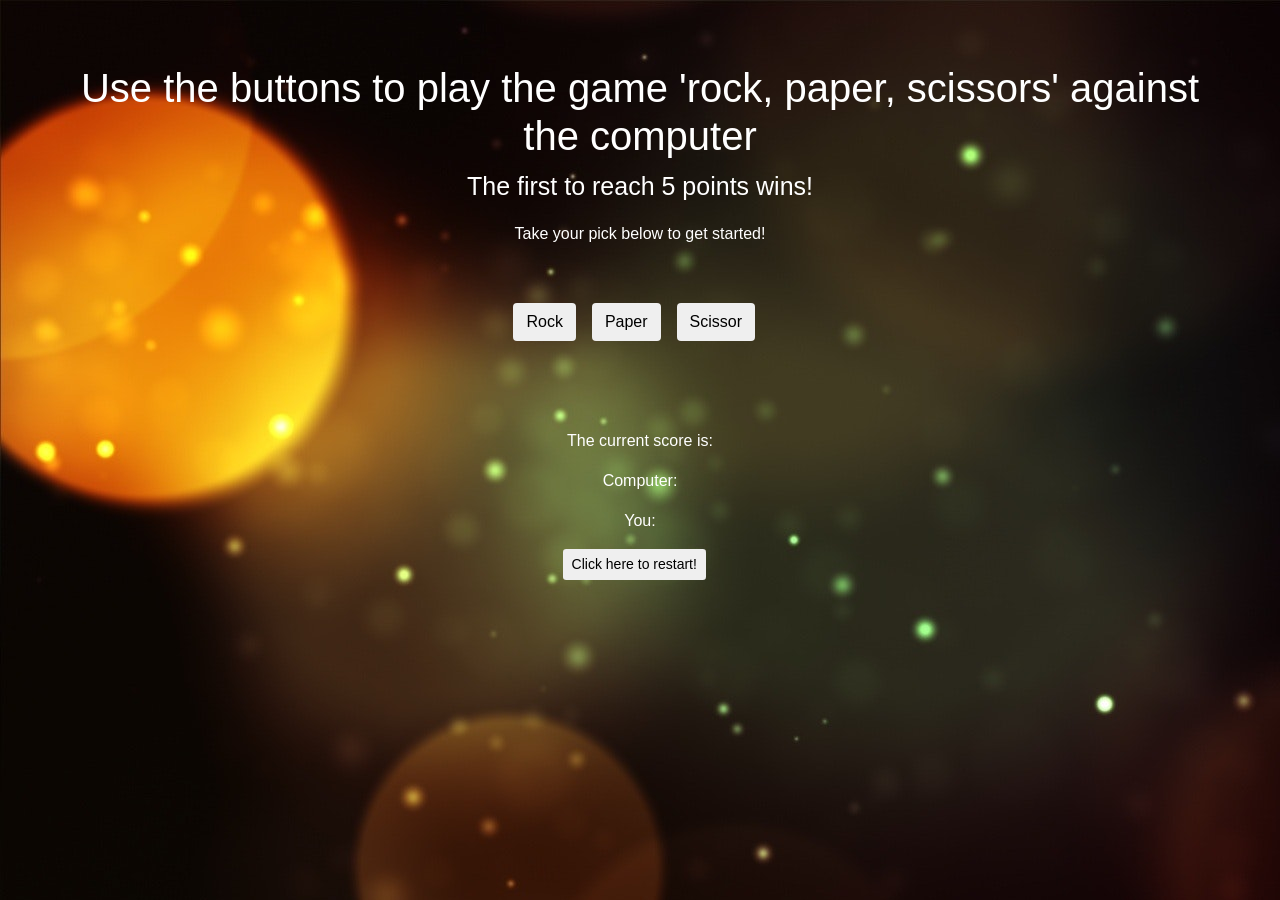
==== index.html @ 57b1ff9a "renamed html" ====
<html>
    <link rel="stylesheet" href="styles.css">
    <link href="https://stackpath.bootstrapcdn.com/bootstrap/4.1.3/css/bootstrap.min.css" rel="stylesheet" integrity="sha384-MCw98/SFnGE8fJT3GXwEOngsV7Zt27NXFoaoApmYm81iuXoPkFOJwJ8ERdknLPMO" crossorigin="anonymous">
    <head>

    </head>
    <body>
        <div class='fluid-row'>
            <h1>Use the buttons to play the game 'rock, paper, scissors' against the computer</h1>    
            <p id='rules'>The first to reach 5 points wins!</p>
            <p>Take your pick below to get started!</p>
            <div class='btn-container'>
                <button class='btn'>Rock</button>
                <button class='btn' >Paper</button>
                <button class='btn'>Scissor</button>
            </div>
            <div class='result-container'>

            </div>
            <div>
                <p>The current score is: </p>
                <p>Computer: <span class='cmp-score'></span></p>
                <p>You: <span class='user-score'></span></p>
            </div>
            <button class='btn btn-sm'>Click here to restart!</button>
        </div>
    </body>
    <script src='rock_paper.js'></script>

</html>
---- styles.css ----
body{
    background-image: url('background-blur-bokeh-220067.jpg');
}

h1{
    font-size: 40px;
}

.fluid-row{
    color: white;
    text-align: center;
    margin: 5% 5% 5% 5%;
}

.btn{
    margin-right: 1%;
}

.btn-container{
    margin-top:5%;
}

.result-container {
    margin-top: 5%;
}


#rules {
    font-size: 25px;
}

.btn{
    border-color: lightblue;
}
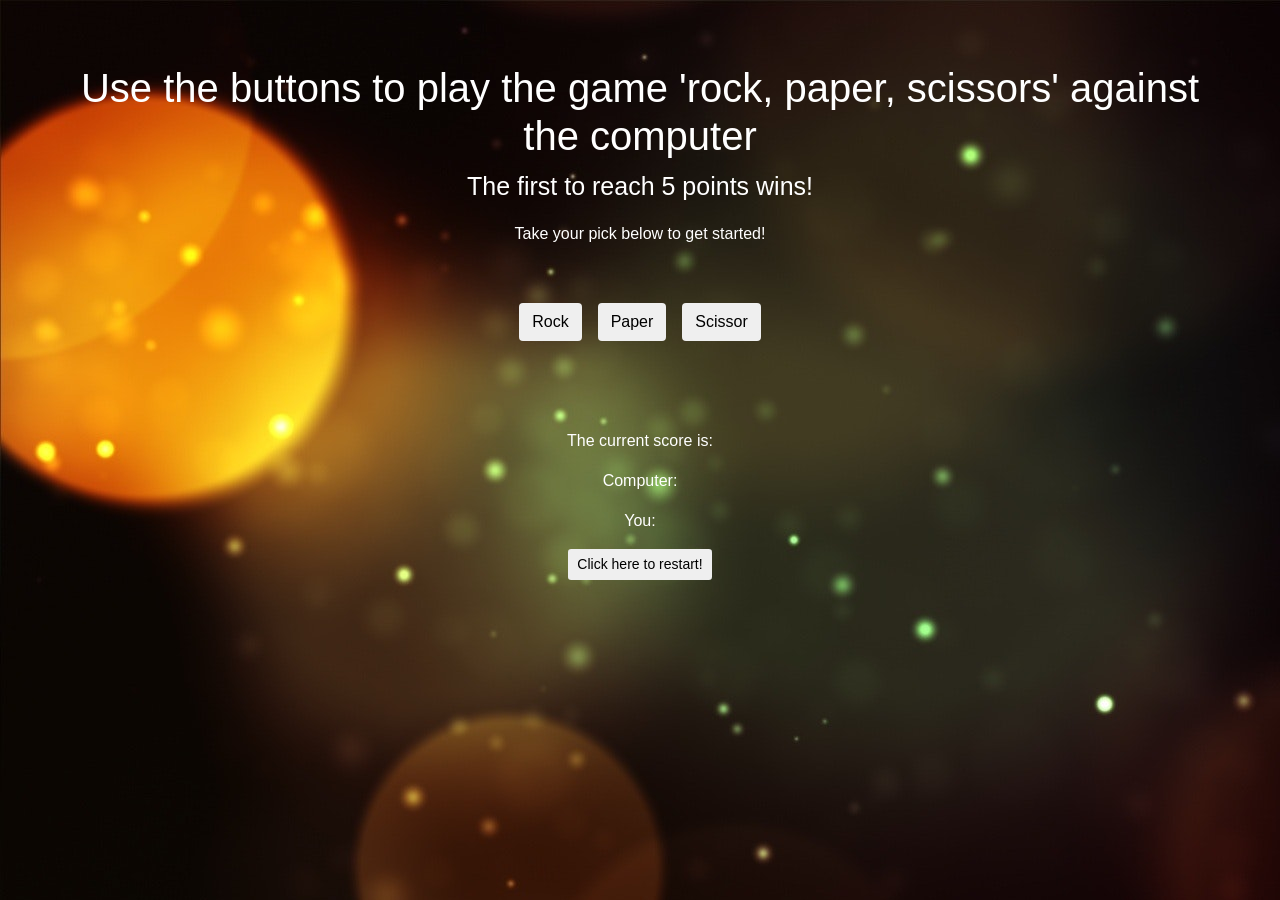
==== commit b9ec409a: "responsive" ====
--- a/index.html
+++ b/index.html
@@ -1,4 +1,5 @@
 <html>
+    <meta name="viewport" content="width=device-width, initial-scale=1">    
     <link rel="stylesheet" href="styles.css">
     <link href="https://stackpath.bootstrapcdn.com/bootstrap/4.1.3/css/bootstrap.min.css" rel="stylesheet" integrity="sha384-MCw98/SFnGE8fJT3GXwEOngsV7Zt27NXFoaoApmYm81iuXoPkFOJwJ8ERdknLPMO" crossorigin="anonymous">
     <head>
@@ -9,20 +10,20 @@
             <h1>Use the buttons to play the game 'rock, paper, scissors' against the computer</h1>    
             <p id='rules'>The first to reach 5 points wins!</p>
             <p>Take your pick below to get started!</p>
-            <div class='btn-container'>
+            <div class='fluid-container btn-container'>
                 <button class='btn'>Rock</button>
                 <button class='btn' >Paper</button>
                 <button class='btn'>Scissor</button>
             </div>
-            <div class='result-container'>
+            <div class='fluid-container result-container'>
 
             </div>
-            <div>
+            <div class='fluid-container'>
                 <p>The current score is: </p>
                 <p>Computer: <span class='cmp-score'></span></p>
                 <p>You: <span class='user-score'></span></p>
+                <button class='btn btn-sm restart'>Click here to restart!</button>
             </div>
-            <button class='btn btn-sm'>Click here to restart!</button>
         </div>
     </body>
     <script src='rock_paper.js'></script>
--- a/styles.css
+++ b/styles.css
@@ -12,8 +12,9 @@
     margin: 5% 5% 5% 5%;
 }
 
-.btn{
-    margin-right: 1%;
+.btn-container .btn{
+    margin-right: 0.5%;
+    margin-left: 0.5%;
 }
 
 .btn-container{
@@ -28,7 +29,3 @@
 #rules {
     font-size: 25px;
 }
-
-.btn{
-    border-color: lightblue;
-}
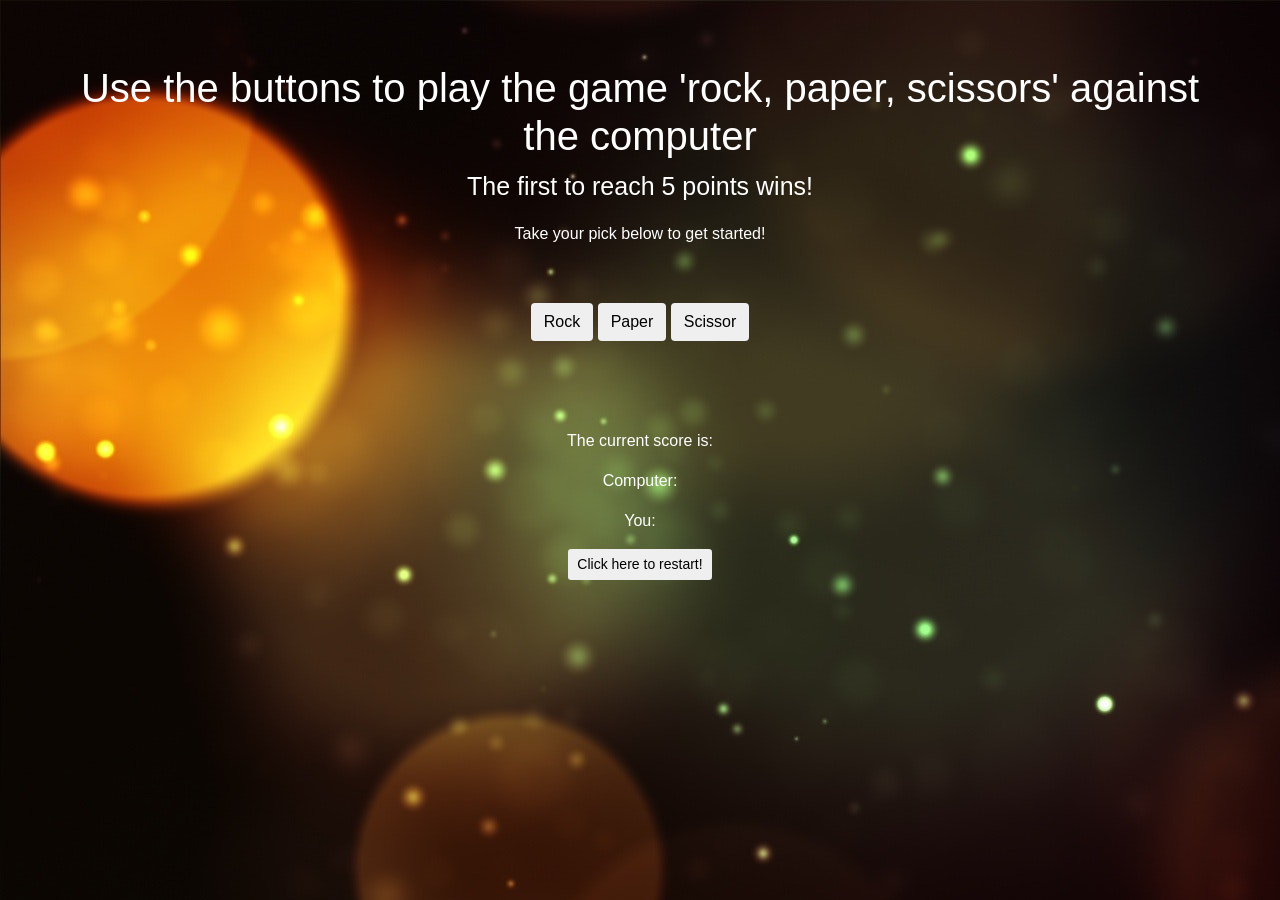
==== commit 8986ed49: "buttons" ====
--- a/index.html
+++ b/index.html
@@ -27,5 +27,4 @@
         </div>
     </body>
     <script src='rock_paper.js'></script>
-
 </html>
--- a/styles.css
+++ b/styles.css
@@ -12,10 +12,10 @@
     margin: 5% 5% 5% 5%;
 }
 
-.btn-container .btn{
+/* .btn-container .btn{
     margin-right: 0.5%;
     margin-left: 0.5%;
-}
+} */
 
 .btn-container{
     margin-top:5%;
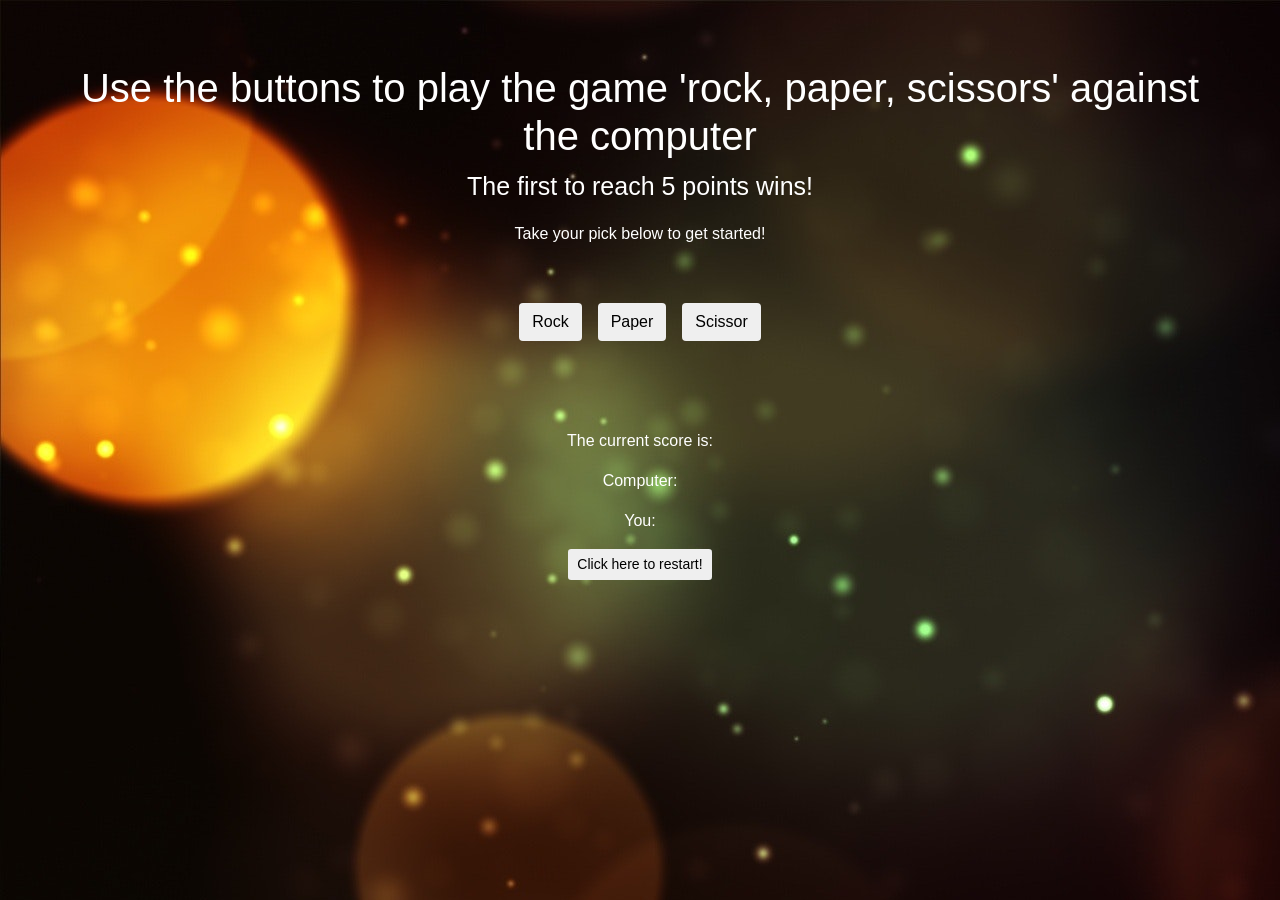
==== commit 8664b75d: "bootstrap js" ====
--- a/index.html
+++ b/index.html
@@ -27,4 +27,6 @@
         </div>
     </body>
     <script src='rock_paper.js'></script>
+    <script src="https://stackpath.bootstrapcdn.com/bootstrap/4.1.3/js/bootstrap.min.js" integrity="sha384-ChfqqxuZUCnJSK3+MXmPNIyE6ZbWh2IMqE241rYiqJxyMiZ6OW/JmZQ5stwEULTy" crossorigin="anonymous"></script>
+    <script src="https://stackpath.bootstrapcdn.com/bootstrap/4.1.3/js/bootstrap.bundle.min.js" integrity="sha384-pjaaA8dDz/5BgdFUPX6M/9SUZv4d12SUPF0axWc+VRZkx5xU3daN+lYb49+Ax+Tl" crossorigin="anonymous"></script>
 </html>
--- a/styles.css
+++ b/styles.css
@@ -12,10 +12,10 @@
     margin: 5% 5% 5% 5%;
 }
 
-/* .btn-container .btn{
+.btn-container .btn{
     margin-right: 0.5%;
     margin-left: 0.5%;
-} */
+}
 
 .btn-container{
     margin-top:5%;
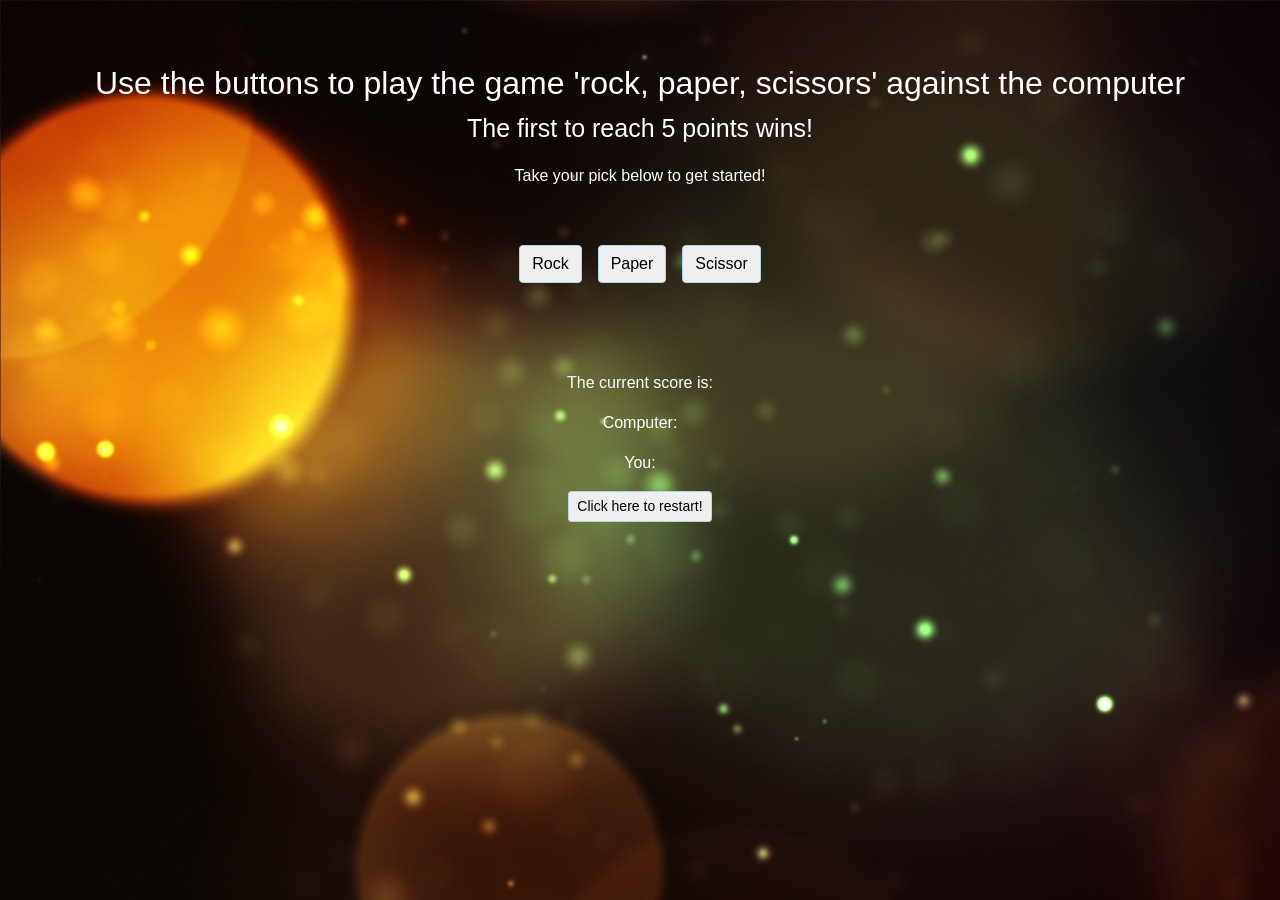
==== commit 5b38ea32: "html correct order links" ====
--- a/index.html
+++ b/index.html
@@ -1,7 +1,7 @@
 <html>
     <meta name="viewport" content="width=device-width, initial-scale=1">    
+    <link href="https://stackpath.bootstrapcdn.com/bootstrap/4.1.3/css/bootstrap.min.css" rel="stylesheet" integrity="sha384-MCw98/SFnGE8fJT3GXwEOngsV7Zt27NXFoaoApmYm81iuXoPkFOJwJ8ERdknLPMO" crossorigin="anonymous">
     <link rel="stylesheet" href="styles.css">
-    <link href="https://stackpath.bootstrapcdn.com/bootstrap/4.1.3/css/bootstrap.min.css" rel="stylesheet" integrity="sha384-MCw98/SFnGE8fJT3GXwEOngsV7Zt27NXFoaoApmYm81iuXoPkFOJwJ8ERdknLPMO" crossorigin="anonymous">
     <head>
 
     </head>
--- a/styles.css
+++ b/styles.css
@@ -3,7 +3,7 @@
 }
 
 h1{
-    font-size: 40px;
+    font-size: 2em; 
 }
 
 .fluid-row{
@@ -26,6 +26,16 @@
 }
 
 
+.btn{
+    border-color: lightblue;
+}
+
 #rules {
     font-size: 25px;
 }
+
+/* @media (max-width: 1200px){
+    .btn {
+        background-color:white;
+    }
+} */
